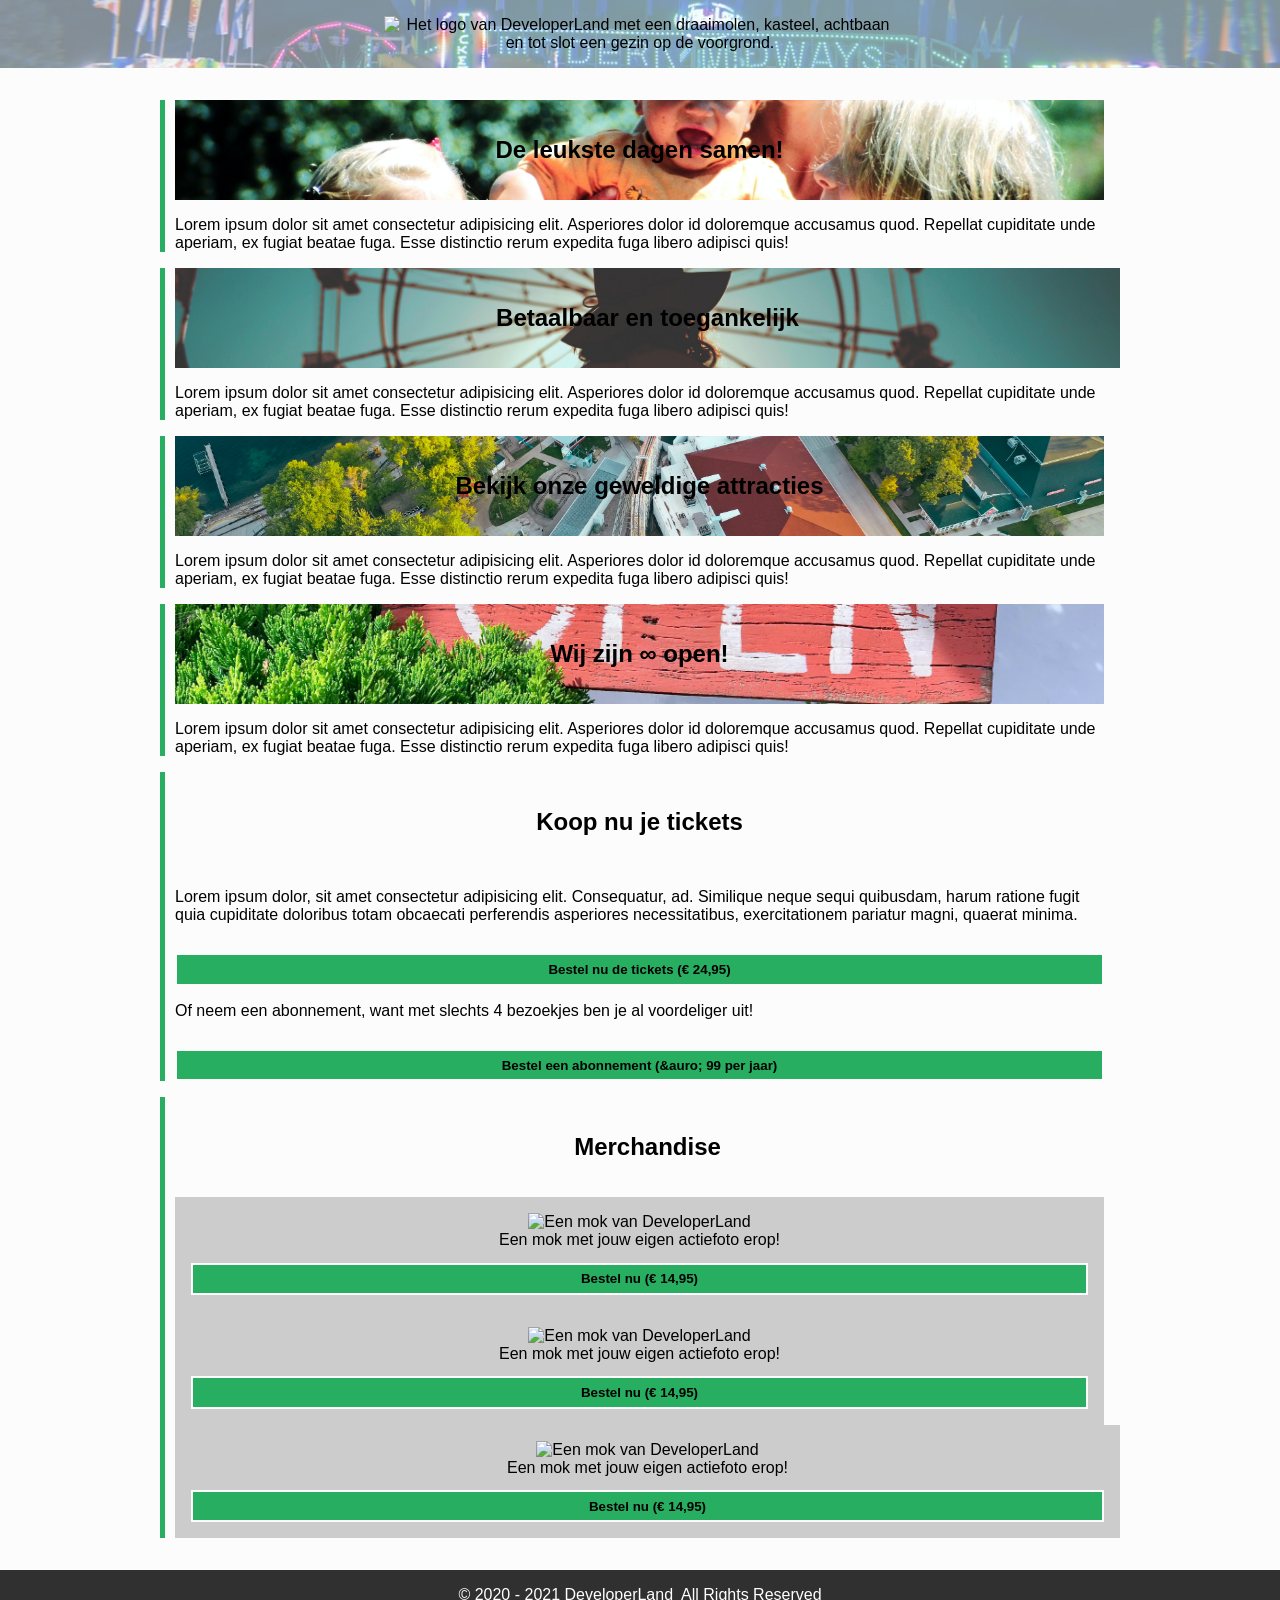
==== PARKWEBSITE/index.html @ 5fa0a06f "added start code" ====
<!DOCTYPE html>
<html lang="en">
<head>
  <meta charset="UTF-8">
  <meta name="viewport" content="width=device-width, initial-scale=1.0">
  <title>DeveloperLand - Het meest leerzame prepark voor het hele gezin!</title>

  <link rel="stylesheet" href="styles/main.css">
</head>
<body>
  <header>
    <div class="header-content">
      <div class="wrapper">
        <img src="logo-big-v3.png" alt="Het logo van DeveloperLand met een draaimolen, kasteel, achtbaan en tot slot een gezin op de voorgrond." class="logo hidden-on-sm">
        <h1 class="hidden-on-lg">DeveloperLand</h1>
      </div>
    </div>
  </header>
  <main>
    <div class="wrapper">
      <div class="row">
        <article>
          <h2 class="fun-for-family">De leukste dagen samen!</h2>
          <p>Lorem ipsum dolor sit amet consectetur adipisicing elit. Asperiores dolor id doloremque accusamus quod. Repellat cupiditate unde aperiam, ex fugiat beatae fuga. Esse distinctio rerum expedita fuga libero adipisci quis!</p>
        </article>
        <article>
          <h2 class="accessibility">Betaalbaar en toegankelijk</h2>
          <p>Lorem ipsum dolor sit amet consectetur adipisicing elit. Asperiores dolor id doloremque accusamus quod. Repellat cupiditate unde aperiam, ex fugiat beatae fuga. Esse distinctio rerum expedita fuga libero adipisci quis!</p>
        </article>
      </div>
      <article>
          <h2 class="rides">Bekijk onze geweldige attracties</h2>
          <p>Lorem ipsum dolor sit amet consectetur adipisicing elit. Asperiores dolor id doloremque accusamus quod. Repellat cupiditate unde aperiam, ex fugiat beatae fuga. Esse distinctio rerum expedita fuga libero adipisci quis!</p>
      </article>
      <article>
          <h2 class="open-forever">Wij zijn &#8734; open!</h2>
          <p>Lorem ipsum dolor sit amet consectetur adipisicing elit. Asperiores dolor id doloremque accusamus quod. Repellat cupiditate unde aperiam, ex fugiat beatae fuga. Esse distinctio rerum expedita fuga libero adipisci quis!</p>
      </article>
      <article class="emphasize">
        <h2>Koop nu je tickets</h2>
        <p>Lorem ipsum dolor, sit amet consectetur adipisicing elit. Consequatur, ad. Similique neque sequi quibusdam, harum ratione fugit quia cupiditate doloribus totam obcaecati perferendis asperiores necessitatibus, exercitationem pariatur magni, quaerat minima.</p>
        <p>
          <button>Bestel nu de tickets (&euro; 24,95)</button>
        </p>
        <p>
          Of neem een abonnement, want met slechts 4 bezoekjes ben je al voordeliger uit!
        </p>
        <p>
          <button>Bestel een abonnement (&auro; 99 per jaar)</button>
        </p>
      </article>
      <article>
        <h2>Merchandise</h2>
        <div class="row">
          <div class="product">
            <img src="merchandise/mok.JPG" alt="Een mok van DeveloperLand">
            <span>Een mok met jouw eigen actiefoto erop!</span>
            <a href="product.html"><button>Bestel nu (&euro; 14,95)</button></a>
          </div>
          <div class="product">
            <img src="merchandise/mok.JPG" alt="Een mok van DeveloperLand">
            <span>Een mok met jouw eigen actiefoto erop!</span>
            <a href="product.html"><button>Bestel nu (&euro; 14,95)</button></a>
          </div>
          <div class="product">
            <img src="merchandise/mok.JPG" alt="Een mok van DeveloperLand">
            <span>Een mok met jouw eigen actiefoto erop!</span>
            <a href="product.html"><button>Bestel nu (&euro; 14,95)</button></a>
          </div>
        </div>
      </article>
    </div>
  </main>
  <footer>
    <div class="wrapper">
      <div class="copyright">
        &copy; 2020 - 2021 DeveloperLand&nbsp;&nbsp;All Rights Reserved
      </div>
    </div>
  </footer>
</body>
</html>
---- PARKWEBSITE/styles/main.css ----
/*
  Afgesproken kleuren:

    * Lichte achtergrond: #FCFCFC
    * Medium achtergrond: #CCCCCC
    * Donkere achtergrond: #303030

    * Primaire kleur: #27AE60
    * Secundaire kleur: #2F80ED
*/

body, html{
  margin: 0;
  padding: 0;

  font-family: 'Segoe UI', Tahoma, Geneva, Verdana, sans-serif;
  background: #FCFCFC;
}

.wrapper{
  max-width: 960px;
  width: 100%;
  margin: 0 auto;
}

header{
  background: url('../images/park01.jpg');
  background-size: cover;
  background-position: center;
  background-color: #CCCCCC;
}

.header-content{
  padding: 1em;

  text-align: center;
  background-color: rgba(255, 255, 255, 0.5);

  /* Deze animatie wordt onder aan dit bestand gedefinieerd/aangemaakt */
  -webkit-animation: fadein 4s; /* Safari, Chrome and Opera > 12.1 */
  -moz-animation: fadein 4s; /* Firefox < 16 */
  -ms-animation: fadein 4s; /* Internet Explorer */
  -o-animation: fadein 4s; /* Opera < 12.1 */
  animation: fadein 4s;
}

.logo{
  margin: 0 auto;
  width: 512px;
}

h1{
  margin: 0;
  font-family: 'Heartbeat';
  color: #27AE60;
  text-shadow: 
    3px 3px 0 #FCFCFC,
    -1px -1px 0 #FCFCFC,  
    1px -1px 0 #FCFCFC,
    -1px 1px 0 #FCFCFC,
    1px 1px 0 #FCFCFC;
}

h2{
  border-left: 5px solid #27AE60;
  padding-left: 10px;
}

main{
  padding: 1em;
}

table{
  margin-top: 1em;
  width: 100%;
  border-collapse: collapse;
}

table th{
  text-align: start;
}

table thead, table tbody{
  border-bottom: 1px solid #303030;
}

table th.slim{
  width: 100px;
}

table tfoot{
  font-weight: bold;
}

article{
  border-left: 5px solid #27AE60;
  padding-left: 10px;
  margin: 1em 1em 1em 0;
}
article:last-of-type{
  margin-right: 0;
}

article h2{
  margin: 0;
  padding: 1.5em;
  border-left: none;
  background-position: center;
  background-size: cover;
  text-align: center;
}
article h2.fun-for-family{
  background-image: url('../images/family-fun-george-arthur-pflueger.jpg');
}
article h2.accessibility{
  background-image: url('../images/accessible-eunice-stahl.jpg');
}
article h2.rides{
  background-image: url('../images/drone-drew-dau.jpg');
}
article h2.open-forever{
  background-image: url('../images/open-james-lee.jpg');
}

.product{
  margin-right: 1em;
  padding: 1em;
  background: #CCCCCC;
  text-align: center;
}
.product:last-of-type{
  margin-right: 0;
}

.product span{
  display: block;
}
.product img{
  width: 100%;
  max-width: 250px;
  margin: 0 auto;
}

button{
  width: 100%;
  margin-top: 1em;
  padding: .5em;
  background: #27AE60;
  border: 2px solid #FCFCFC;
  color: #000000;
  font-weight: bold;
}

.payment-option{
  height: 64px;
}

.sidy-by-side{
}

.description{
  flex: 1;
}

footer{
  padding: 1em;
  background: #303030;
  color: #ffffff;
}

.copyright{
  text-align: center;
}

.hidden-on-lg{
  display: none;
}
.hidden-on-sm{
  display: block;
}

/* 
  ##Device = Most of the Smartphones Mobiles (Portrait)
  ##Screen = B/w 320px to 479px
  Bron: https://gist.github.com/gokulkrishh/242e68d1ee94ad05f488
*/

@media (max-width: 480px) {

}

/* 
  ##Device = Tablets, Ipads (portrait)
  ##Screen = B/w 768px to 1024px
*/

@media (max-width: 1024px) {
  .logo{
    margin: 0 auto;
    width: 256px;
  }

  .row{
    flex-direction: column;
  }
  .sidy-by-side{
    flex-direction: column;
    align-items: center;
  }
}

/*
  help! Het lettertype wordt om een of andere reden niet goed geladen... Misschien heeft het iets met het pad naar de fonts te maken?
*/
@font-face {
  font-family: 'Heartbeat';
  src:  url('fonts/heartbeat.eot') format('eot'),
        url('fonts/heartbeat.otf') format('otf'),
        url('fonts/heartbeat.woff') format('woff'),
        url('fonts/heartbeat.svg') format('svg'),
        url('fonts/heartbeat.ttf') format('ttf');
}

/*
  Animations for fading in logo on page load
*/
@keyframes fadein {
from { opacity: 0; }
to   { opacity: 1; }
}

/* Firefox < 16 */
@-moz-keyframes fadein {
from { opacity: 0; }
to   { opacity: 1; }
}

/* Safari, Chrome and Opera > 12.1 */
@-webkit-keyframes fadein {
from { opacity: 0; }
to   { opacity: 1; }
}

/* Internet Explorer */
@-ms-keyframes fadein {
from { opacity: 0; }
to   { opacity: 1; }
}

/* Opera < 12.1 */
@-o-keyframes fadein {
from { opacity: 0; }
to   { opacity: 1; }
}
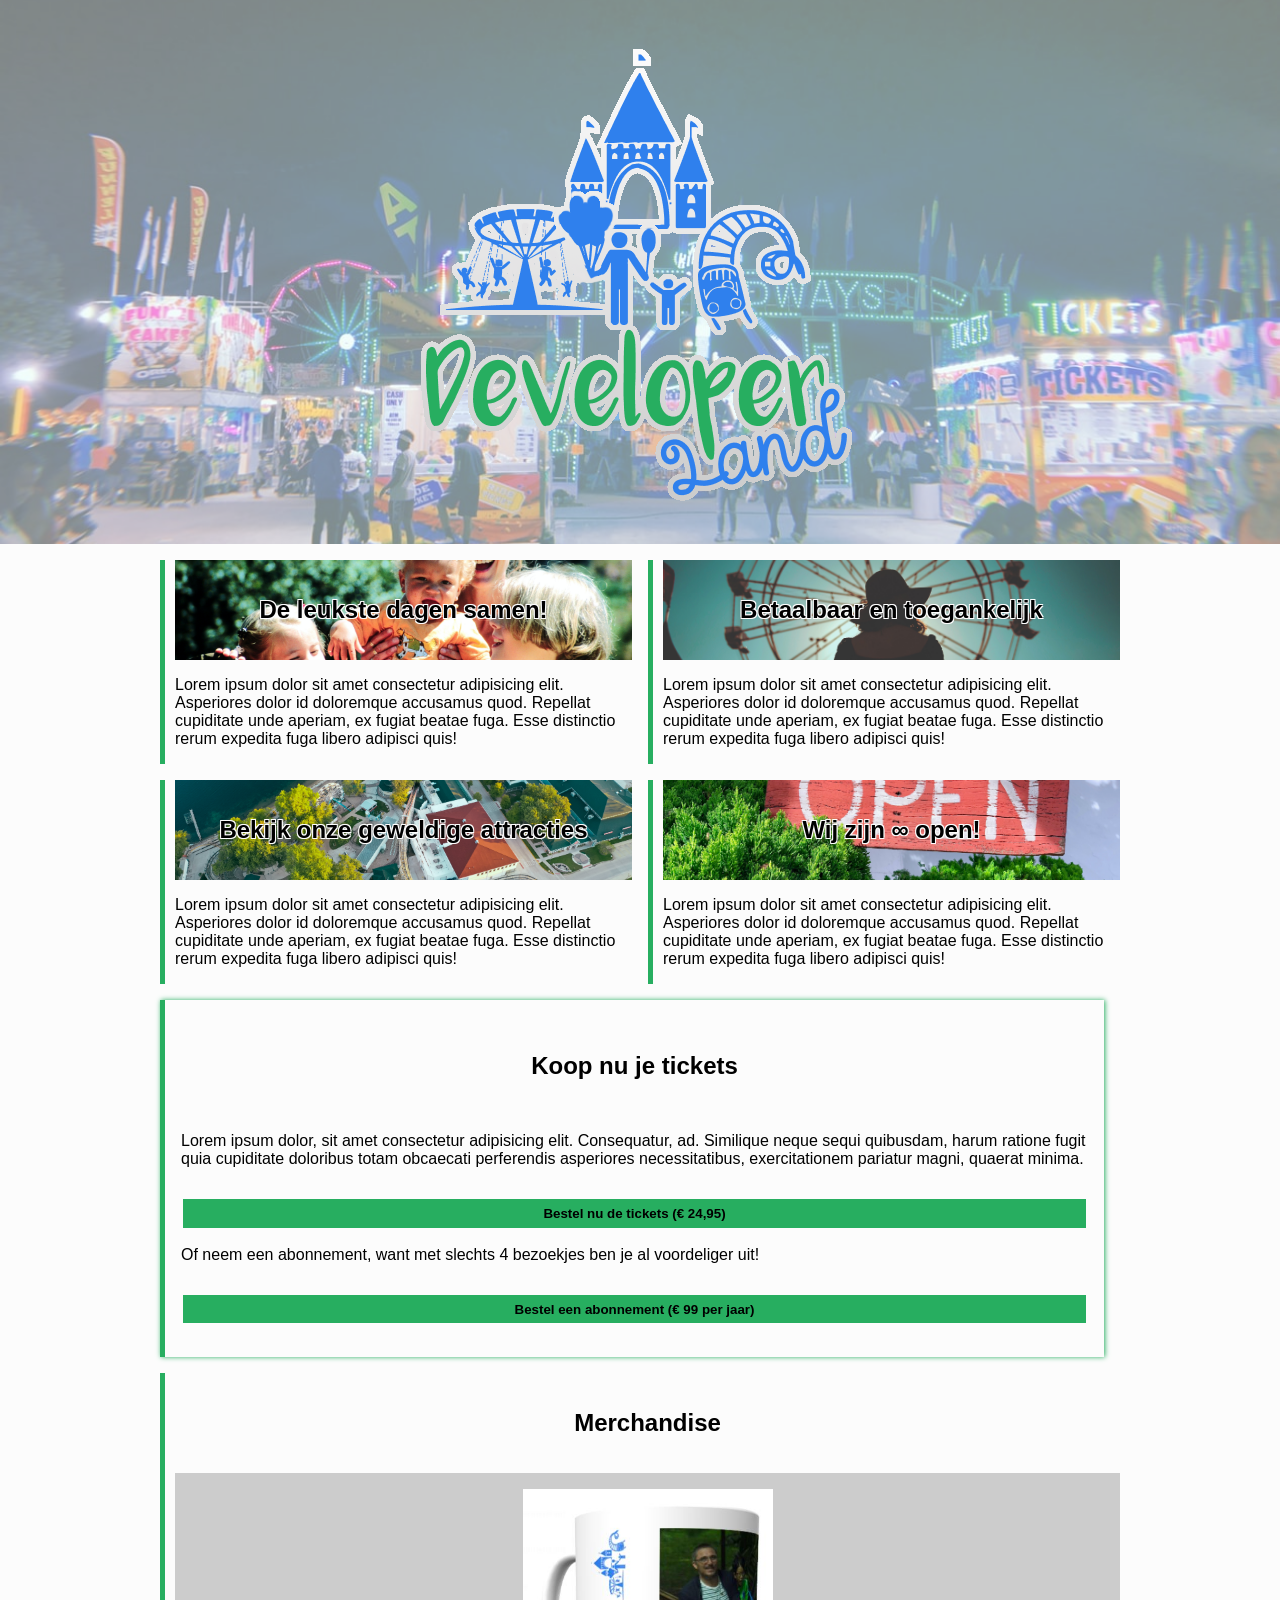
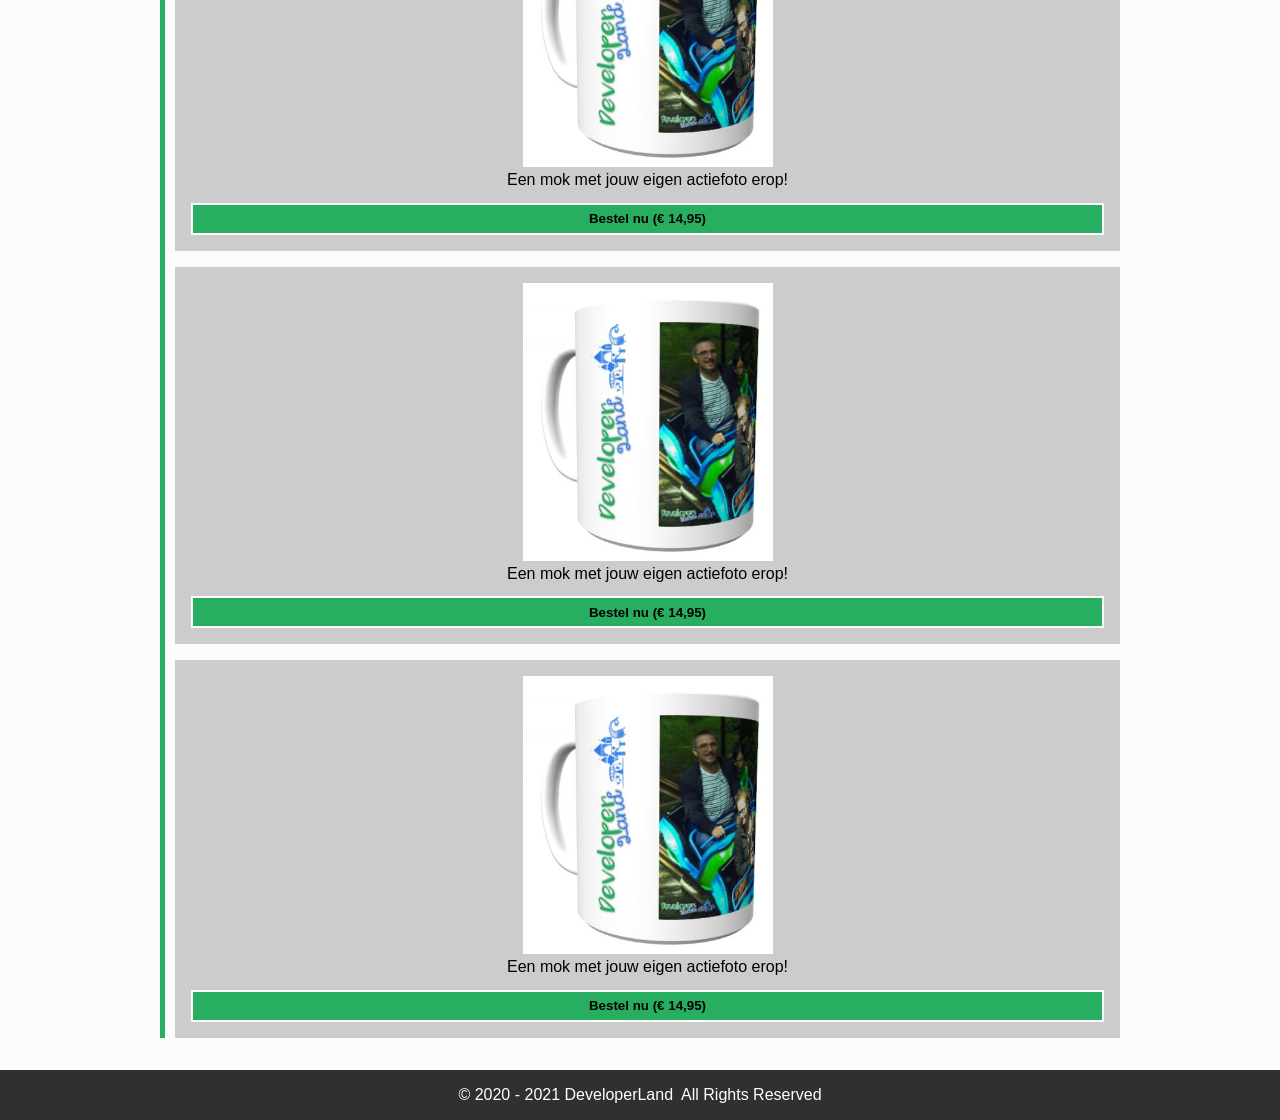
==== commit 63ad1b4f: "Ticket 1 t/m 8 gemaakt Veranderingen in de index.html en main.css" ====
--- a/PARKWEBSITE/index.html
+++ b/PARKWEBSITE/index.html
@@ -11,7 +11,7 @@
   <header>
     <div class="header-content">
       <div class="wrapper">
-        <img src="logo-big-v3.png" alt="Het logo van DeveloperLand met een draaimolen, kasteel, achtbaan en tot slot een gezin op de voorgrond." class="logo hidden-on-sm">
+        <img src="images/logo-big-v3.png" alt="Het logo van DeveloperLand met een draaimolen, kasteel, achtbaan en tot slot een gezin op de voorgrond." class="logo hidden-on-sm">
         <h1 class="hidden-on-lg">DeveloperLand</h1>
       </div>
     </div>
@@ -27,7 +27,7 @@
           <h2 class="accessibility">Betaalbaar en toegankelijk</h2>
           <p>Lorem ipsum dolor sit amet consectetur adipisicing elit. Asperiores dolor id doloremque accusamus quod. Repellat cupiditate unde aperiam, ex fugiat beatae fuga. Esse distinctio rerum expedita fuga libero adipisci quis!</p>
         </article>
-      </div>
+      
       <article>
           <h2 class="rides">Bekijk onze geweldige attracties</h2>
           <p>Lorem ipsum dolor sit amet consectetur adipisicing elit. Asperiores dolor id doloremque accusamus quod. Repellat cupiditate unde aperiam, ex fugiat beatae fuga. Esse distinctio rerum expedita fuga libero adipisci quis!</p>
@@ -36,6 +36,7 @@
           <h2 class="open-forever">Wij zijn &#8734; open!</h2>
           <p>Lorem ipsum dolor sit amet consectetur adipisicing elit. Asperiores dolor id doloremque accusamus quod. Repellat cupiditate unde aperiam, ex fugiat beatae fuga. Esse distinctio rerum expedita fuga libero adipisci quis!</p>
       </article>
+      </div>
       <article class="emphasize">
         <h2>Koop nu je tickets</h2>
         <p>Lorem ipsum dolor, sit amet consectetur adipisicing elit. Consequatur, ad. Similique neque sequi quibusdam, harum ratione fugit quia cupiditate doloribus totam obcaecati perferendis asperiores necessitatibus, exercitationem pariatur magni, quaerat minima.</p>
@@ -46,24 +47,24 @@
           Of neem een abonnement, want met slechts 4 bezoekjes ben je al voordeliger uit!
         </p>
         <p>
-          <button>Bestel een abonnement (&auro; 99 per jaar)</button>
+          <button>Bestel een abonnement (&euro; 99 per jaar)</button>
         </p>
       </article>
       <article>
         <h2>Merchandise</h2>
         <div class="row">
           <div class="product">
-            <img src="merchandise/mok.JPG" alt="Een mok van DeveloperLand">
+            <img src="images/merchandise/mok.JPG" alt="Een mok van DeveloperLand">
             <span>Een mok met jouw eigen actiefoto erop!</span>
             <a href="product.html"><button>Bestel nu (&euro; 14,95)</button></a>
           </div>
           <div class="product">
-            <img src="merchandise/mok.JPG" alt="Een mok van DeveloperLand">
+            <img src="images/merchandise/mok.JPG" alt="Een mok van DeveloperLand">
             <span>Een mok met jouw eigen actiefoto erop!</span>
             <a href="product.html"><button>Bestel nu (&euro; 14,95)</button></a>
           </div>
           <div class="product">
-            <img src="merchandise/mok.JPG" alt="Een mok van DeveloperLand">
+            <img src="images/merchandise/mok.JPG" alt="Een mok van DeveloperLand">
             <span>Een mok met jouw eigen actiefoto erop!</span>
             <a href="product.html"><button>Bestel nu (&euro; 14,95)</button></a>
           </div>
--- a/PARKWEBSITE/styles/main.css
+++ b/PARKWEBSITE/styles/main.css
@@ -101,6 +101,31 @@
   margin-right: 0;
 }
 
+.row{
+  display: flex;
+  flex-wrap: wrap;
+  gap: 1em;
+}
+
+.row article{
+  flex: 1 1 calc(50% - 0.5em);
+  margin: 0;
+  box-sizing: border-box;
+}
+
+.emphasize{
+  border-left: 5px solid #27AE60;
+  box-shadow: 1px 0 5px #27AE60;
+  padding: 1em;
+  box-sizing: border-box;
+}
+
+.emphasize h2{
+  margin: 0;
+  border-left: none;
+  text-align: center;
+}
+
 article h2{
   margin: 0;
   padding: 1.5em;
@@ -108,6 +133,7 @@
   background-position: center;
   background-size: cover;
   text-align: center;
+  text-shadow: 0 0 0 #FCFCFC, -1px -1px 0 #FCFCFC, 1px -1px 0 #FCFCFC, -1px 1px 0 #FCFCFC, 1px 1px 0 #FCFCFC;
 }
 article h2.fun-for-family{
   background-image: url('../images/family-fun-george-arthur-pflueger.jpg');
@@ -129,6 +155,11 @@
   text-align: center;
 }
 .product:last-of-type{
+  margin-right: 0;
+}
+
+.row > .product{
+  flex: 1 1 100%;
   margin-right: 0;
 }
 
@@ -149,6 +180,7 @@
   border: 2px solid #FCFCFC;
   color: #000000;
   font-weight: bold;
+  cursor: pointer;
 }
 
 .payment-option{
@@ -178,6 +210,7 @@
 .hidden-on-sm{
   display: block;
 }
+
 
 /* 
   ##Device = Most of the Smartphones Mobiles (Portrait)
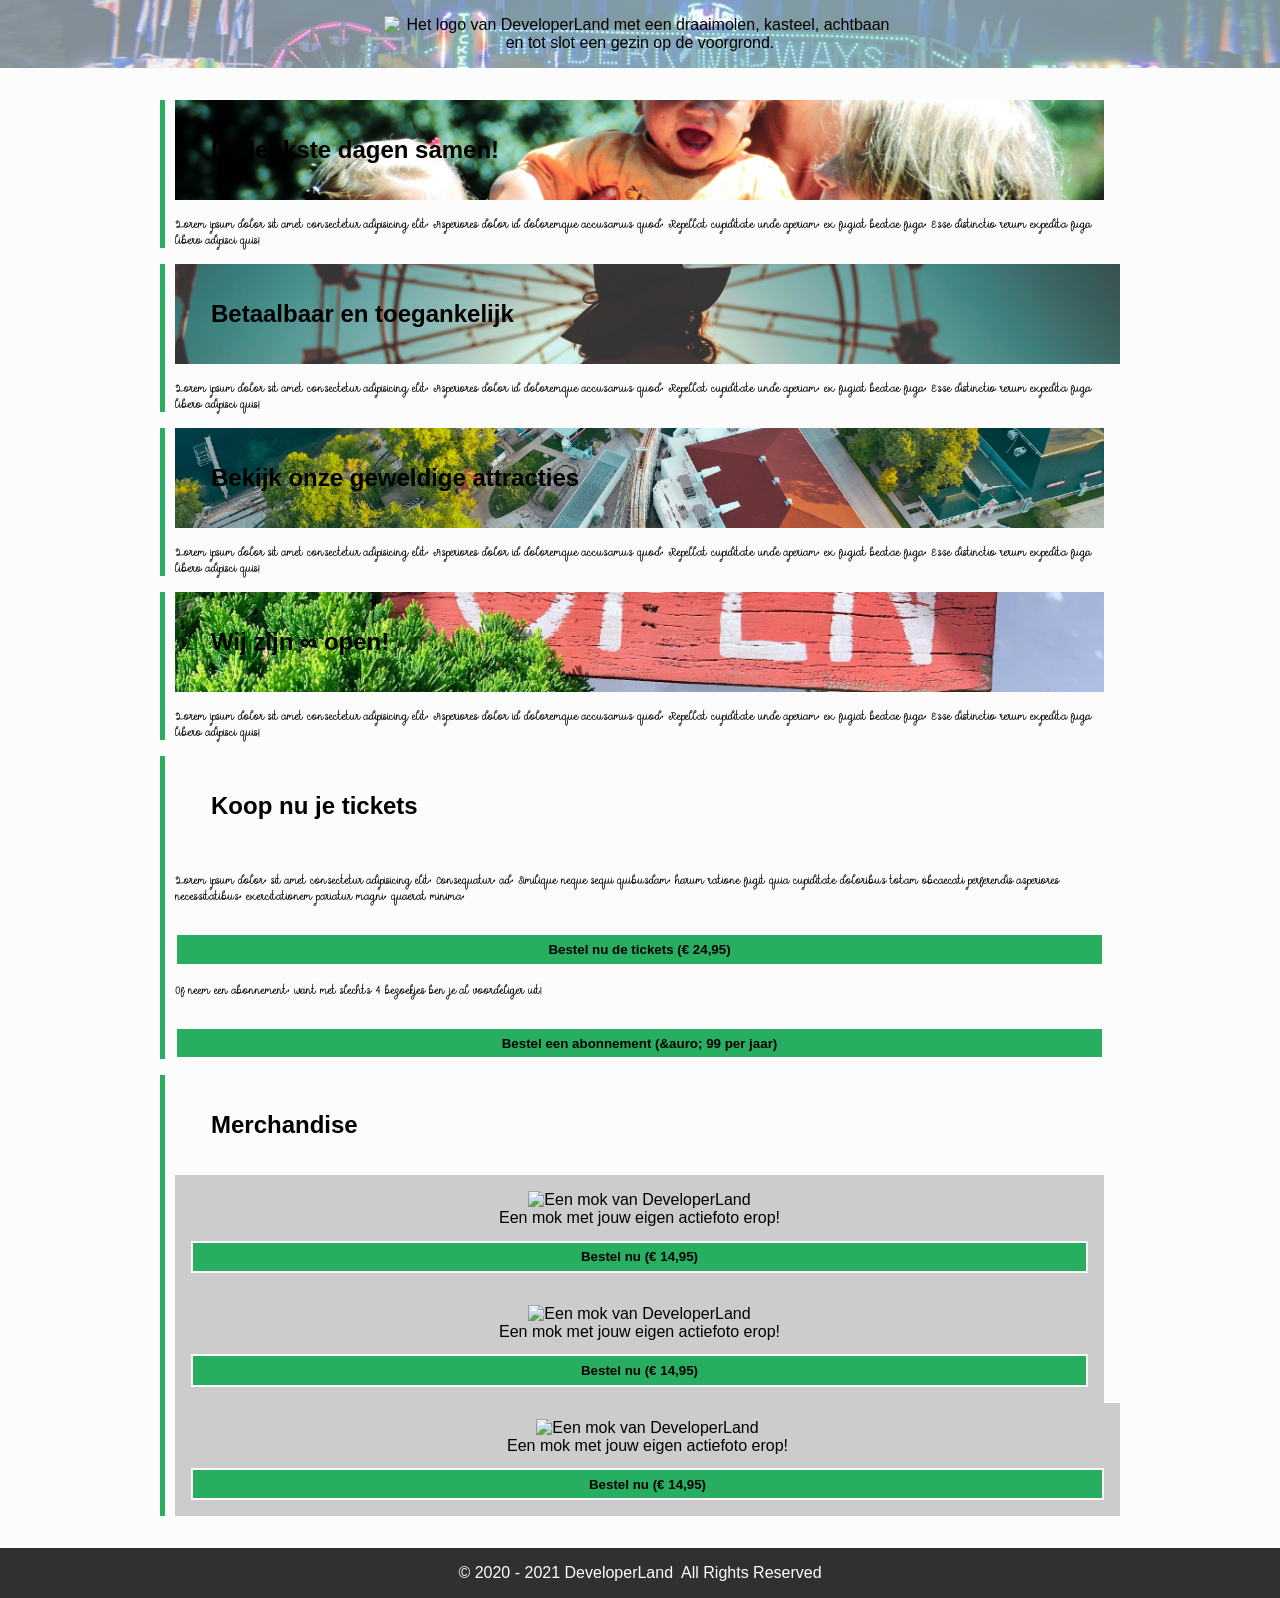
==== commit 82c79400: "added ticket 9-12 and 14-16" ====
--- a/PARKWEBSITE/index.html
+++ b/PARKWEBSITE/index.html
@@ -11,7 +11,7 @@
   <header>
     <div class="header-content">
       <div class="wrapper">
-        <img src="images/logo-big-v3.png" alt="Het logo van DeveloperLand met een draaimolen, kasteel, achtbaan en tot slot een gezin op de voorgrond." class="logo hidden-on-sm">
+        <img src="logo-big-v3.png" alt="Het logo van DeveloperLand met een draaimolen, kasteel, achtbaan en tot slot een gezin op de voorgrond." class="logo hidden-on-sm">
         <h1 class="hidden-on-lg">DeveloperLand</h1>
       </div>
     </div>
@@ -27,7 +27,7 @@
           <h2 class="accessibility">Betaalbaar en toegankelijk</h2>
           <p>Lorem ipsum dolor sit amet consectetur adipisicing elit. Asperiores dolor id doloremque accusamus quod. Repellat cupiditate unde aperiam, ex fugiat beatae fuga. Esse distinctio rerum expedita fuga libero adipisci quis!</p>
         </article>
-      
+      </div>
       <article>
           <h2 class="rides">Bekijk onze geweldige attracties</h2>
           <p>Lorem ipsum dolor sit amet consectetur adipisicing elit. Asperiores dolor id doloremque accusamus quod. Repellat cupiditate unde aperiam, ex fugiat beatae fuga. Esse distinctio rerum expedita fuga libero adipisci quis!</p>
@@ -36,35 +36,38 @@
           <h2 class="open-forever">Wij zijn &#8734; open!</h2>
           <p>Lorem ipsum dolor sit amet consectetur adipisicing elit. Asperiores dolor id doloremque accusamus quod. Repellat cupiditate unde aperiam, ex fugiat beatae fuga. Esse distinctio rerum expedita fuga libero adipisci quis!</p>
       </article>
-      </div>
       <article class="emphasize">
         <h2>Koop nu je tickets</h2>
         <p>Lorem ipsum dolor, sit amet consectetur adipisicing elit. Consequatur, ad. Similique neque sequi quibusdam, harum ratione fugit quia cupiditate doloribus totam obcaecati perferendis asperiores necessitatibus, exercitationem pariatur magni, quaerat minima.</p>
         <p>
-          <button>Bestel nu de tickets (&euro; 24,95)</button>
+          <a href="cart.html">
+            <button>Bestel nu de tickets (&euro; 24,95)</button>
+          </a>
         </p>
         <p>
           Of neem een abonnement, want met slechts 4 bezoekjes ben je al voordeliger uit!
         </p>
         <p>
-          <button>Bestel een abonnement (&euro; 99 per jaar)</button>
+          <a href="cart.html">
+            <button href="cart.html">Bestel een abonnement (&auro; 99 per jaar)</button>
+          </a>
         </p>
       </article>
       <article>
         <h2>Merchandise</h2>
         <div class="row">
           <div class="product">
-            <img src="images/merchandise/mok.JPG" alt="Een mok van DeveloperLand">
+            <img src="merchandise/mok.JPG" alt="Een mok van DeveloperLand">
             <span>Een mok met jouw eigen actiefoto erop!</span>
             <a href="product.html"><button>Bestel nu (&euro; 14,95)</button></a>
           </div>
           <div class="product">
-            <img src="images/merchandise/mok.JPG" alt="Een mok van DeveloperLand">
+            <img src="merchandise/mok.JPG" alt="Een mok van DeveloperLand">
             <span>Een mok met jouw eigen actiefoto erop!</span>
             <a href="product.html"><button>Bestel nu (&euro; 14,95)</button></a>
           </div>
           <div class="product">
-            <img src="images/merchandise/mok.JPG" alt="Een mok van DeveloperLand">
+            <img src="merchandise/mok.JPG" alt="Een mok van DeveloperLand">
             <span>Een mok met jouw eigen actiefoto erop!</span>
             <a href="product.html"><button>Bestel nu (&euro; 14,95)</button></a>
           </div>
--- a/PARKWEBSITE/styles/main.css
+++ b/PARKWEBSITE/styles/main.css
@@ -61,6 +61,10 @@
     1px 1px 0 #FCFCFC;
 }
 
+p{
+  font-family: 'Heartbeat';
+}
+
 h2{
   border-left: 5px solid #27AE60;
   padding-left: 10px;
@@ -99,31 +103,6 @@
 }
 article:last-of-type{
   margin-right: 0;
-}
-
-.row{
-  display: flex;
-  flex-wrap: wrap;
-  gap: 1em;
-}
-
-.row article{
-  flex: 1 1 calc(50% - 0.5em);
-  margin: 0;
-  box-sizing: border-box;
-}
-
-.emphasize{
-  border-left: 5px solid #27AE60;
-  box-shadow: 1px 0 5px #27AE60;
-  padding: 1em;
-  box-sizing: border-box;
-}
-
-.emphasize h2{
-  margin: 0;
-  border-left: none;
-  text-align: center;
 }
 
 article h2{
@@ -132,9 +111,7 @@
   border-left: none;
   background-position: center;
   background-size: cover;
-  text-align: center;
-  text-shadow: 0 0 0 #FCFCFC, -1px -1px 0 #FCFCFC, 1px -1px 0 #FCFCFC, -1px 1px 0 #FCFCFC, 1px 1px 0 #FCFCFC;
-}
+  }
 article h2.fun-for-family{
   background-image: url('../images/family-fun-george-arthur-pflueger.jpg');
 }
@@ -155,11 +132,6 @@
   text-align: center;
 }
 .product:last-of-type{
-  margin-right: 0;
-}
-
-.row > .product{
-  flex: 1 1 100%;
   margin-right: 0;
 }
 
@@ -180,14 +152,15 @@
   border: 2px solid #FCFCFC;
   color: #000000;
   font-weight: bold;
-  cursor: pointer;
 }
 
 .payment-option{
   height: 64px;
 }
 
-.sidy-by-side{
+.sidy-by-side {
+  display: flex;
+  justify-content: space-between;
 }
 
 .description{
@@ -210,7 +183,6 @@
 .hidden-on-sm{
   display: block;
 }
-
 
 /* 
   ##Device = Most of the Smartphones Mobiles (Portrait)
@@ -219,7 +191,16 @@
 */
 
 @media (max-width: 480px) {
-
+  .hidden-on-lg{
+    display: block;
+  }
+  .hidden-on-sm{
+    display: none;
+  }
+  .sidy-by-side{
+    flex-direction: column;
+    align-items: center;
+  }
 }
 
 /* 
@@ -236,10 +217,6 @@
   .row{
     flex-direction: column;
   }
-  .sidy-by-side{
-    flex-direction: column;
-    align-items: center;
-  }
 }
 
 /*
@@ -247,11 +224,11 @@
 */
 @font-face {
   font-family: 'Heartbeat';
-  src:  url('fonts/heartbeat.eot') format('eot'),
-        url('fonts/heartbeat.otf') format('otf'),
-        url('fonts/heartbeat.woff') format('woff'),
-        url('fonts/heartbeat.svg') format('svg'),
-        url('fonts/heartbeat.ttf') format('ttf');
+  src:  url('../fonts/heartbeat.eot') format('eot'),
+        url('../fonts/heartbeat.otf') format('otf'),
+        url('../fonts/heartbeat.woff') format('woff'),
+        url('../fonts/heartbeat.svg') format('svg'),
+        url('../fonts/heartbeat.ttf') format('ttf');
 }
 
 /*
@@ -284,4 +261,15 @@
 @-o-keyframes fadein {
 from { opacity: 0; }
 to   { opacity: 1; }
+}
+
+.product-buy{
+  display: flex;
+  justify-content: flex-start;
+  gap: 10px;
+}
+
+.product-buy-content{
+  display: flex;
+  flex-direction: column;
 }
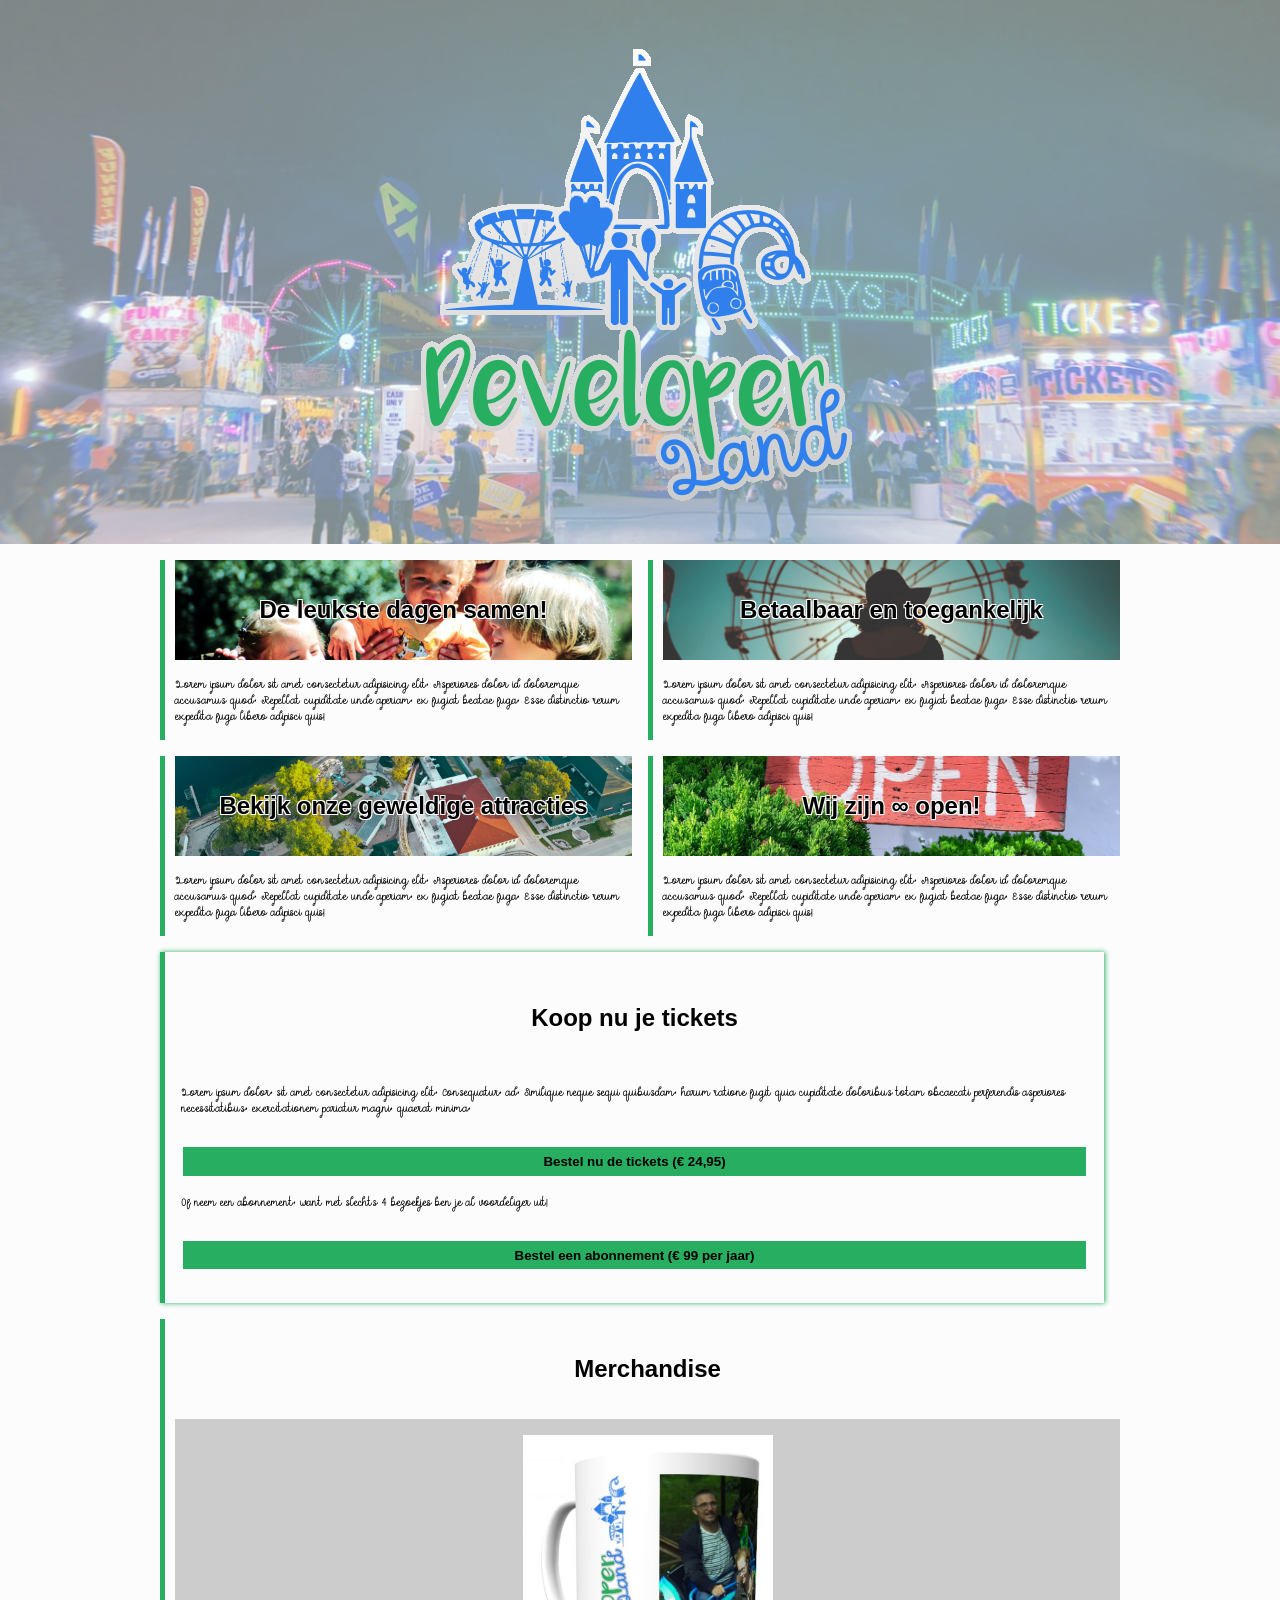
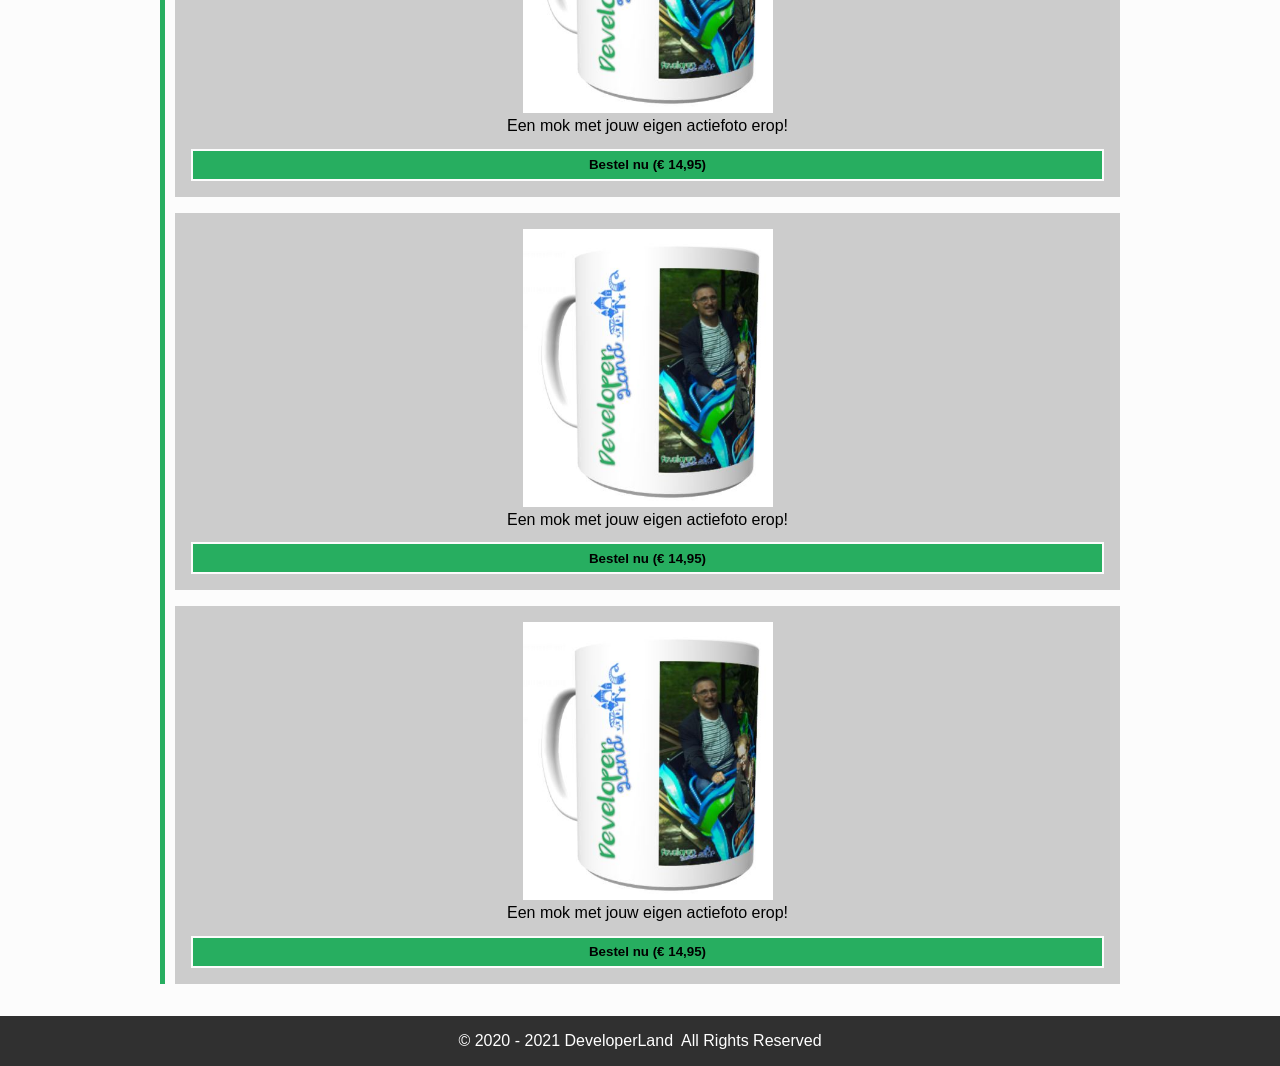
==== commit ccc88dfb: "Merge branch 'main' of https://github.com/TijsOB/DevlandJunior" ====
--- a/PARKWEBSITE/index.html
+++ b/PARKWEBSITE/index.html
@@ -11,7 +11,7 @@
   <header>
     <div class="header-content">
       <div class="wrapper">
-        <img src="logo-big-v3.png" alt="Het logo van DeveloperLand met een draaimolen, kasteel, achtbaan en tot slot een gezin op de voorgrond." class="logo hidden-on-sm">
+        <img src="images/logo-big-v3.png" alt="Het logo van DeveloperLand met een draaimolen, kasteel, achtbaan en tot slot een gezin op de voorgrond." class="logo hidden-on-sm">
         <h1 class="hidden-on-lg">DeveloperLand</h1>
       </div>
     </div>
@@ -27,7 +27,7 @@
           <h2 class="accessibility">Betaalbaar en toegankelijk</h2>
           <p>Lorem ipsum dolor sit amet consectetur adipisicing elit. Asperiores dolor id doloremque accusamus quod. Repellat cupiditate unde aperiam, ex fugiat beatae fuga. Esse distinctio rerum expedita fuga libero adipisci quis!</p>
         </article>
-      </div>
+      
       <article>
           <h2 class="rides">Bekijk onze geweldige attracties</h2>
           <p>Lorem ipsum dolor sit amet consectetur adipisicing elit. Asperiores dolor id doloremque accusamus quod. Repellat cupiditate unde aperiam, ex fugiat beatae fuga. Esse distinctio rerum expedita fuga libero adipisci quis!</p>
@@ -36,6 +36,7 @@
           <h2 class="open-forever">Wij zijn &#8734; open!</h2>
           <p>Lorem ipsum dolor sit amet consectetur adipisicing elit. Asperiores dolor id doloremque accusamus quod. Repellat cupiditate unde aperiam, ex fugiat beatae fuga. Esse distinctio rerum expedita fuga libero adipisci quis!</p>
       </article>
+      </div>
       <article class="emphasize">
         <h2>Koop nu je tickets</h2>
         <p>Lorem ipsum dolor, sit amet consectetur adipisicing elit. Consequatur, ad. Similique neque sequi quibusdam, harum ratione fugit quia cupiditate doloribus totam obcaecati perferendis asperiores necessitatibus, exercitationem pariatur magni, quaerat minima.</p>
@@ -49,7 +50,7 @@
         </p>
         <p>
           <a href="cart.html">
-            <button href="cart.html">Bestel een abonnement (&auro; 99 per jaar)</button>
+            <button href="cart.html">Bestel een abonnement (&euro; 99 per jaar)</button>
           </a>
         </p>
       </article>
@@ -57,17 +58,17 @@
         <h2>Merchandise</h2>
         <div class="row">
           <div class="product">
-            <img src="merchandise/mok.JPG" alt="Een mok van DeveloperLand">
+            <img src="images/merchandise/mok.JPG" alt="Een mok van DeveloperLand">
             <span>Een mok met jouw eigen actiefoto erop!</span>
             <a href="product.html"><button>Bestel nu (&euro; 14,95)</button></a>
           </div>
           <div class="product">
-            <img src="merchandise/mok.JPG" alt="Een mok van DeveloperLand">
+            <img src="images/merchandise/mok.JPG" alt="Een mok van DeveloperLand">
             <span>Een mok met jouw eigen actiefoto erop!</span>
             <a href="product.html"><button>Bestel nu (&euro; 14,95)</button></a>
           </div>
           <div class="product">
-            <img src="merchandise/mok.JPG" alt="Een mok van DeveloperLand">
+            <img src="images/merchandise/mok.JPG" alt="Een mok van DeveloperLand">
             <span>Een mok met jouw eigen actiefoto erop!</span>
             <a href="product.html"><button>Bestel nu (&euro; 14,95)</button></a>
           </div>
--- a/PARKWEBSITE/styles/main.css
+++ b/PARKWEBSITE/styles/main.css
@@ -105,13 +105,40 @@
   margin-right: 0;
 }
 
+.row{
+  display: flex;
+  flex-wrap: wrap;
+  gap: 1em;
+}
+
+.row article{
+  flex: 1 1 calc(50% - 0.5em);
+  margin: 0;
+  box-sizing: border-box;
+}
+
+.emphasize{
+  border-left: 5px solid #27AE60;
+  box-shadow: 1px 0 5px #27AE60;
+  padding: 1em;
+  box-sizing: border-box;
+}
+
+.emphasize h2{
+  margin: 0;
+  border-left: none;
+  text-align: center;
+}
+
 article h2{
   margin: 0;
   padding: 1.5em;
   border-left: none;
   background-position: center;
   background-size: cover;
-  }
+  text-align: center;
+  text-shadow: 0 0 0 #FCFCFC, -1px -1px 0 #FCFCFC, 1px -1px 0 #FCFCFC, -1px 1px 0 #FCFCFC, 1px 1px 0 #FCFCFC;
+}
 article h2.fun-for-family{
   background-image: url('../images/family-fun-george-arthur-pflueger.jpg');
 }
@@ -132,6 +159,11 @@
   text-align: center;
 }
 .product:last-of-type{
+  margin-right: 0;
+}
+
+.row > .product{
+  flex: 1 1 100%;
   margin-right: 0;
 }
 
@@ -152,6 +184,7 @@
   border: 2px solid #FCFCFC;
   color: #000000;
   font-weight: bold;
+  cursor: pointer;
 }
 
 .payment-option{
@@ -183,6 +216,7 @@
 .hidden-on-sm{
   display: block;
 }
+
 
 /* 
   ##Device = Most of the Smartphones Mobiles (Portrait)
